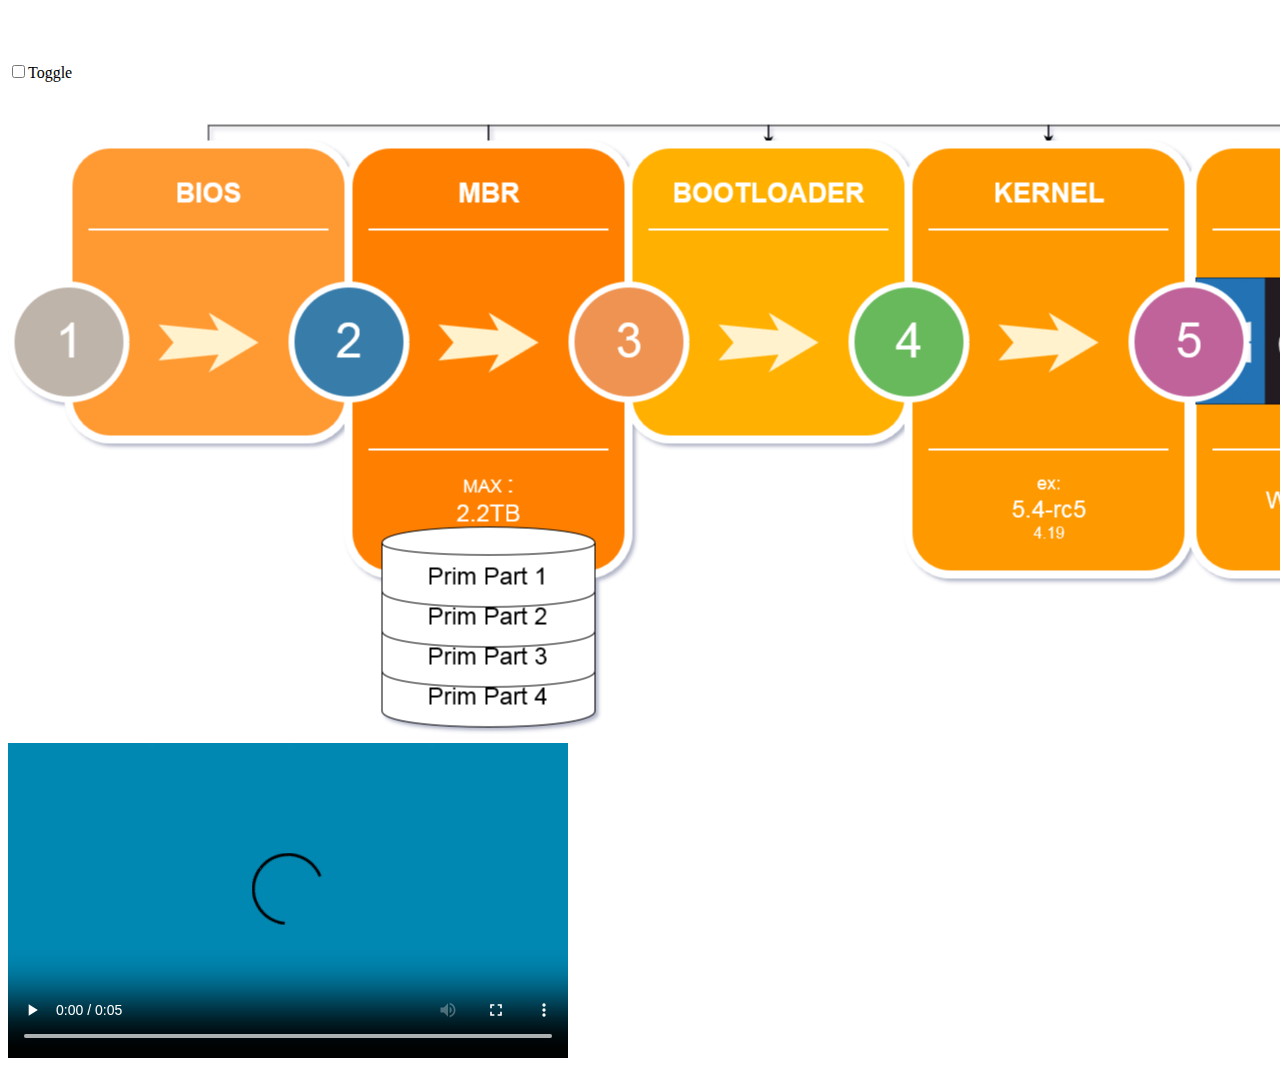
==== BIOS.html @ f0f6332f "Add files via upload" ====
<!DOCTYPE html>
<html "data-theme="dark">
<head>
   <meta http-equiv="content-type" content="text/html; charset=UTF-8">
   <title>BIOS</title>
   <meta name="keywords" content="BIOS,GPT,MBR,M CORP TN,tunisia,m-corp,akram,resaux,system,exploitation,3eme,info,informatique,formatage,UEFI,cartes,mentale,xmind,windows,linux,bac,2020,">
   <meta name="description" content="Project 2 of M-CORP TN By KiraiEEE.">
   <link rel="icon" type="image/png" sizes="32x32" href="ICON/favicon-32x32.png">
   <link rel="icon" type="image/png" sizes="96x96" href="ICON/favicon-96x96.png">
   <link rel="icon" type="image/png" sizes="16x16" href="ICON/favicon-16x16.png">
   <link rel="stylesheet" href="Files/bootstrap.min.css">
   <link rel="stylesheet" href="Files/main.css">
   <link rel="stylesheet" href="Files/dark.css">
</head>
<body class="dup-body">
   <div class="dup-body-wrap">
   <header class="default-header">
      <div class="header-wrap">
         <div class="header-top d-flex justify-content-between align-items-center">
            <div class="logo">
               <a href="index.html"><img height="50px" src="LOGO.png" alt=""></a>
            </div>
            <div class="toggle-container">
               <input type="checkbox" id="switch" name="theme" /><label for="switch">Toggle</label>
           </div>
         </div>
      </div>
   </header>
   <section class="generic-banner element-banner relative">
      <div class="container">
         <div class="row height align-items-center justify-content-center">
            <div class="col-lg-10">
               <div class="banner-content text-center">
                  <br><br>
                  <img src="BIOS.png" class="img-fluid" alt="Responsive image">
               </div>
            </div>
         </div>
      </div>
   </section>
   <section class="generic-banner element-banner relative">
      <div class="container">
         <div class="row height align-items-center justify-content-center">
            <div class="col-lg-10">
               <div class="banner-content text-center">
                  <div class="embed-responsive embed-responsive-16by9">
                     <video width="560" height="315" src="BIOS.mp4" preload="auto" autoplay loop controls></video>
                  </div>
               </div>
            </div>
         </div>
      </div>
   </section>
   <script src="Files/main.js"></script> 
</body>
</html>
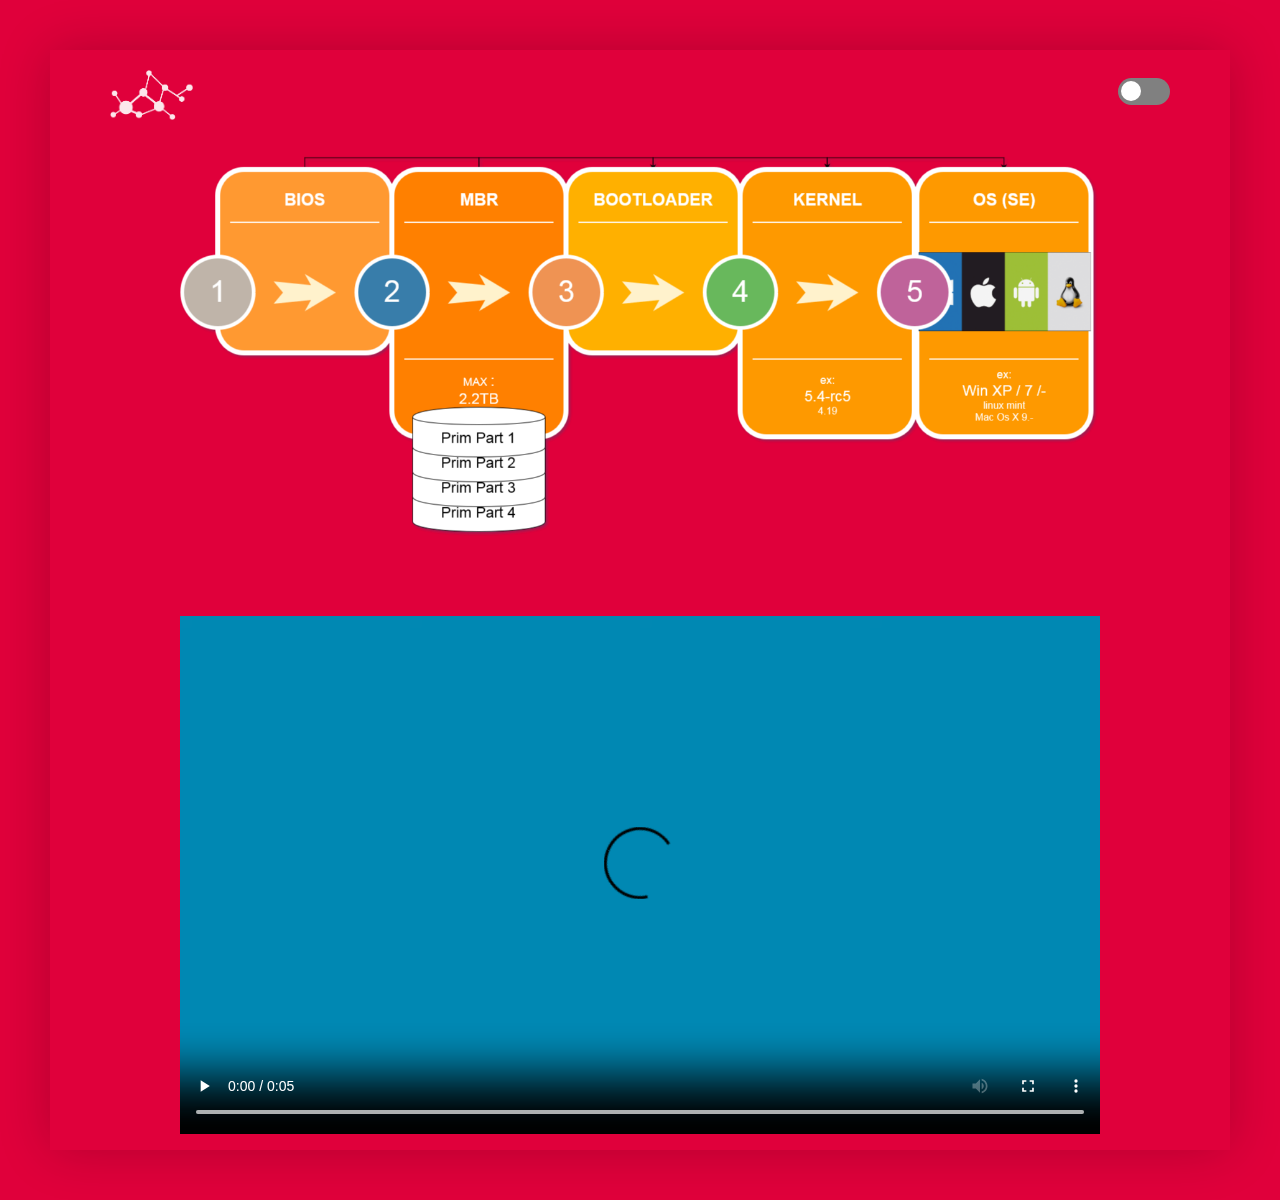
==== commit 99e37bd6: "Update BIOS.html" ====
--- a/BIOS.html
+++ b/BIOS.html
@@ -1,5 +1,5 @@
 <!DOCTYPE html>
-<html "data-theme="dark">
+<html>
 <head>
    <meta http-equiv="content-type" content="text/html; charset=UTF-8">
    <title>BIOS</title>
@@ -18,7 +18,7 @@
       <div class="header-wrap">
          <div class="header-top d-flex justify-content-between align-items-center">
             <div class="logo">
-               <a href="index.html"><img height="50px" src="LOGO.png" alt=""></a>
+               <a href="index.html"><img height="50px" src="IMG/LOGO.png" alt=""></a>
             </div>
             <div class="toggle-container">
                <input type="checkbox" id="switch" name="theme" /><label for="switch">Toggle</label>
@@ -32,7 +32,7 @@
             <div class="col-lg-10">
                <div class="banner-content text-center">
                   <br><br>
-                  <img src="BIOS.png" class="img-fluid" alt="Responsive image">
+                  <img src="IMG/BIOS.png" class="img-fluid" alt="Responsive image">
                </div>
             </div>
          </div>
@@ -44,7 +44,7 @@
             <div class="col-lg-10">
                <div class="banner-content text-center">
                   <div class="embed-responsive embed-responsive-16by9">
-                     <video width="560" height="315" src="BIOS.mp4" preload="auto" autoplay loop controls></video>
+                     <video width="560" height="315" src="VID/BIOS.mp4" preload="auto" autoplay loop controls></video>
                   </div>
                </div>
             </div>
@@ -53,4 +53,4 @@
    </section>
    <script src="Files/main.js"></script> 
 </body>
-</html>+</html>
--- a/Files/main.css
+++ b/Files/main.css
@@ -0,0 +1,2643 @@
+::-moz-selection {
+  background-color: #e0003b;
+  color: #fff;
+}
+
+.logo{
+  opacity: 0.9;
+  transition: transform .2s; 
+}
+
+.logo:hover{
+  opacity: 1;
+  transform: scale(1.1);
+}
+
+
+
+
+.btn{
+  transition: transform .3s; 
+  box-shadow:  0px 0px 1px 1px rgba(219, 165, 50, 0.322);
+  border-radius: 50px ;
+}
+
+.btn:hover{
+  transform: scale(1.1);
+  box-shadow:  0px 0px 1px 1px #DBA632;
+
+}
+
+.card1{
+  transition: transform .2s; /* lel uefi */
+}
+
+.card1:hover{
+  transform: scale(1.07);
+}
+
+.card2{
+  transition: transform .2s; /* lel biossssss */
+}
+
+.card2:hover{
+  transform: scale(1.07);
+}
+
+
+::selection {
+  background-color: #e0003b;
+  color: #fff;
+}
+
+::-webkit-input-placeholder {
+  /* WebKit, Blink, Edge */
+  color: #777777;
+  font-weight: 300;
+}
+
+:-moz-placeholder {
+  /* Mozilla Firefox 4 to 18 */
+  color: #777777;
+  opacity: 1;
+  font-weight: 300;
+}
+
+::-moz-placeholder {
+  /* Mozilla Firefox 19+ */
+  color: #777777;
+  opacity: 1;
+  font-weight: 300;
+}
+
+:-ms-input-placeholder {
+  /* Internet Explorer 10-11 */
+  color: #777777;
+  font-weight: 300;
+}
+
+::-ms-input-placeholder {
+  /* Microsoft Edge */
+  color: #777777;
+  font-weight: 300;
+}
+
+body {
+  color: #777777;
+  font-family: "Poppins", sans-serif;
+  font-size: 14px;
+  font-weight: 300;
+  line-height: 1.5em;
+  position: relative;
+}
+
+ol, ul {
+  margin: 0;
+  padding: 0;
+  list-style: none;
+}
+
+select {
+  display: block;
+}
+
+figure {
+  margin: 0;
+}
+
+a {
+  -webkit-transition: all 0.3s ease 0s;
+  -moz-transition: all 0.3s ease 0s;
+  -o-transition: all 0.3s ease 0s;
+  transition: all 0.3s ease 0s;
+}
+
+iframe {
+  border: 0;
+}
+
+a, a:focus, a:hover {
+  text-decoration: none;
+  outline: 0;
+  color: #777777;
+}
+
+.btn.active.focus,
+.btn.active:focus,
+.btn.focus,
+.btn.focus:active,
+.btn:active:focus,
+.btn:focus {
+  text-decoration: none;
+  outline: 0;
+}
+
+.card-panel {
+  margin: 0;
+  padding: 60px;
+}
+
+/**
+ *  Typography
+ *
+ **/
+.btn i, .btn-large i, .btn-floating i, .btn-large i, .btn-flat i {
+  font-size: 1em;
+  line-height: inherit;
+}
+
+.gray-bg {
+  background: #f9f9ff;
+}
+
+h1, h2, h3,
+h4, h5, h6 {
+  font-family: "Poppins", sans-serif;
+  color: #222222;
+  line-height: 1.5em;
+  margin-bottom: 0;
+  margin-top: 0;
+  font-weight: 500;
+}
+
+.h1, .h2, .h3,
+.h4, .h5, .h6 {
+  margin-bottom: 0;
+  margin-top: 0;
+  font-family: "Poppins", sans-serif;
+  font-weight: 600;
+  color: #222222;
+}
+
+h1, .h1 {
+  font-size: 36px;
+}
+
+h2, .h2 {
+  font-size: 30px;
+}
+
+h3, .h3 {
+  font-size: 24px;
+}
+
+h4, .h4 {
+  font-size: 18px;
+}
+
+h5, .h5 {
+  font-size: 16px;
+}
+
+h6, .h6 {
+  font-size: 14px;
+  color: #222222;
+}
+
+td, th {
+  border-radius: 0px;
+}
+
+/**
+ * For modern browsers
+ * 1. The space content is one way to avoid an Opera bug when the
+ *    contenteditable attribute is included anywhere else in the document.
+ *    Otherwise it causes space to appear at the top and bottom of elements
+ *    that are clearfixed.
+ * 2. The use of `table` rather than `block` is only necessary if using
+ *    `:before` to contain the top-margins of child elements.
+ */
+.clear::before, .clear::after {
+  content: " ";
+  display: table;
+}
+
+.clear::after {
+  clear: both;
+}
+
+.fz-11 {
+  font-size: 11px;
+}
+
+.fz-12 {
+  font-size: 12px;
+}
+
+.fz-13 {
+  font-size: 13px;
+}
+
+.fz-14 {
+  font-size: 14px;
+}
+
+.fz-15 {
+  font-size: 15px;
+}
+
+.fz-16 {
+  font-size: 16px;
+}
+
+.fz-18 {
+  font-size: 18px;
+}
+
+.fz-30 {
+  font-size: 30px;
+}
+
+.fz-48 {
+  font-size: 48px !important;
+}
+
+.fw100 {
+  font-weight: 100;
+}
+
+.fw300 {
+  font-weight: 300;
+}
+
+.fw400 {
+  font-weight: 400 !important;
+}
+
+.fw500 {
+  font-weight: 500;
+}
+
+.f700 {
+  font-weight: 700;
+}
+
+.fsi {
+  font-style: italic;
+}
+
+.mt-10 {
+  margin-top: 10px;
+}
+
+.mt-15 {
+  margin-top: 15px;
+}
+
+.mt-20 {
+  margin-top: 20px;
+}
+
+.mt-25 {
+  margin-top: 25px;
+}
+
+.mt-30 {
+  margin-top: 30px;
+}
+
+.mt-35 {
+  margin-top: 35px;
+}
+
+.mt-40 {
+  margin-top: 40px;
+}
+
+.mt-50 {
+  margin-top: 50px;
+}
+
+.mt-60 {
+  margin-top: 60px;
+}
+
+.mt-70 {
+  margin-top: 70px;
+}
+
+.mt-80 {
+  margin-top: 80px;
+}
+
+.mt-100 {
+  margin-top: 100px;
+}
+
+.mt-120 {
+  margin-top: 120px;
+}
+
+.mt-150 {
+  margin-top: 150px;
+}
+
+.ml-0 {
+  margin-left: 0 !important;
+}
+
+.ml-5 {
+  margin-left: 5px !important;
+}
+
+.ml-10 {
+  margin-left: 10px;
+}
+
+.ml-15 {
+  margin-left: 15px;
+}
+
+.ml-20 {
+  margin-left: 20px;
+}
+
+.ml-30 {
+  margin-left: 30px;
+}
+
+.ml-50 {
+  margin-left: 50px;
+}
+
+.mr-0 {
+  margin-right: 0 !important;
+}
+
+.mr-5 {
+  margin-right: 5px !important;
+}
+
+.mr-15 {
+  margin-right: 15px;
+}
+
+.mr-10 {
+  margin-right: 10px;
+}
+
+.mr-20 {
+  margin-right: 20px;
+}
+
+.mr-30 {
+  margin-right: 30px;
+}
+
+.mr-50 {
+  margin-right: 50px;
+}
+
+.mb-0 {
+  margin-bottom: 0px;
+}
+
+.mb-0-i {
+  margin-bottom: 0px !important;
+}
+
+.mb-5 {
+  margin-bottom: 5px;
+}
+
+.mb-10 {
+  margin-bottom: 10px;
+}
+
+.mb-15 {
+  margin-bottom: 15px;
+}
+
+.mb-20 {
+  margin-bottom: 20px;
+}
+
+.mb-25 {
+  margin-bottom: 25px;
+}
+
+.mb-30 {
+  margin-bottom: 30px;
+}
+
+.mb-40 {
+  margin-bottom: 40px;
+}
+
+.mb-50 {
+  margin-bottom: 50px;
+}
+
+.mb-60 {
+  margin-bottom: 60px;
+}
+
+.mb-70 {
+  margin-bottom: 70px;
+}
+
+.mb-80 {
+  margin-bottom: 80px;
+}
+
+.mb-90 {
+  margin-bottom: 90px;
+}
+
+.mb-100 {
+  margin-bottom: 100px;
+}
+
+.pt-0 {
+  padding-top: 0px;
+}
+
+.pt-10 {
+  padding-top: 10px;
+}
+
+.pt-15 {
+  padding-top: 15px;
+}
+
+.pt-20 {
+  padding-top: 20px;
+}
+
+.pt-25 {
+  padding-top: 25px;
+}
+
+.pt-30 {
+  padding-top: 30px;
+}
+
+.pt-40 {
+  padding-top: 40px;
+}
+
+.pt-50 {
+  padding-top: 50px;
+}
+
+.pt-60 {
+  padding-top: 60px;
+}
+
+.pt-70 {
+  padding-top: 70px;
+}
+
+.pt-80 {
+  padding-top: 80px;
+}
+
+.pt-90 {
+  padding-top: 90px;
+}
+
+.pt-100 {
+  padding-top: 100px;
+}
+
+.pt-150 {
+  padding-top: 150px;
+}
+
+.pb-0 {
+  padding-bottom: 0px;
+}
+
+.pb-10 {
+  padding-bottom: 10px;
+}
+
+.pb-15 {
+  padding-bottom: 15px;
+}
+
+.pb-20 {
+  padding-bottom: 20px;
+}
+
+.pb-25 {
+  padding-bottom: 25px;
+}
+
+.pb-30 {
+  padding-bottom: 30px;
+}
+
+.pb-40 {
+  padding-bottom: 40px;
+}
+
+.pb-50 {
+  padding-bottom: 50px;
+}
+
+.pb-60 {
+  padding-bottom: 60px;
+}
+
+.pb-70 {
+  padding-bottom: 70px;
+}
+
+.pb-80 {
+  padding-bottom: 80px;
+}
+
+.pb-90 {
+  padding-bottom: 90px;
+}
+
+.pb-100 {
+  padding-bottom: 100px;
+}
+
+.pb-150 {
+  padding-bottom: 150px;
+}
+
+.pr-30 {
+  padding-right: 30px;
+}
+
+.pl-30 {
+  padding-left: 30px;
+}
+
+.p-40 {
+  padding: 40px;
+}
+
+.float-left {
+  float: left;
+}
+
+.float-right {
+  float: right;
+}
+
+.text-italic {
+  font-style: italic;
+}
+
+.text-white {
+  color: #fff;
+}
+
+.transition {
+  -webkit-transition: all 0.3s ease 0s;
+  -moz-transition: all 0.3s ease 0s;
+  -o-transition: all 0.3s ease 0s;
+  transition: all 0.3s ease 0s;
+}
+
+.section-full {
+  padding: 100px 0;
+}
+
+.section-half {
+  padding: 75px 0;
+}
+
+.flex {
+  display: -webkit-box;
+  display: -webkit-flex;
+  display: -moz-flex;
+  display: -ms-flexbox;
+  display: flex;
+}
+
+.inline-flex {
+  display: -webkit-inline-box;
+  display: -webkit-inline-flex;
+  display: -moz-inline-flex;
+  display: -ms-inline-flexbox;
+  display: inline-flex;
+}
+
+.flex-grow {
+  -webkit-box-flex: 1;
+  -webkit-flex-grow: 1;
+  -moz-flex-grow: 1;
+  -ms-flex-positive: 1;
+  flex-grow: 1;
+}
+
+.flex-wrap {
+  -webkit-flex-wrap: wrap;
+  -moz-flex-wrap: wrap;
+  -ms-flex-wrap: wrap;
+  flex-wrap: wrap;
+}
+
+.flex-left {
+  -webkit-box-pack: start;
+  -ms-flex-pack: start;
+  -webkit-justify-content: flex-start;
+  -moz-justify-content: flex-start;
+  justify-content: flex-start;
+}
+
+.flex-middle {
+  -webkit-box-align: center;
+  -ms-flex-align: center;
+  -webkit-align-items: center;
+  -moz-align-items: center;
+  align-items: center;
+}
+
+.flex-right {
+  -webkit-box-pack: end;
+  -ms-flex-pack: end;
+  -webkit-justify-content: flex-end;
+  -moz-justify-content: flex-end;
+  justify-content: flex-end;
+}
+
+.flex-top {
+  -webkit-align-self: flex-start;
+  -moz-align-self: flex-start;
+  -ms-flex-item-align: start;
+  align-self: flex-start;
+}
+
+.flex-center {
+  -webkit-box-pack: center;
+  -ms-flex-pack: center;
+  -webkit-justify-content: center;
+  -moz-justify-content: center;
+  justify-content: center;
+}
+
+.flex-bottom {
+  -webkit-align-self: flex-end;
+  -moz-align-self: flex-end;
+  -ms-flex-item-align: end;
+  align-self: flex-end;
+}
+
+.space-between {
+  -webkit-box-pack: justify;
+  -ms-flex-pack: justify;
+  -webkit-justify-content: space-between;
+  -moz-justify-content: space-between;
+  justify-content: space-between;
+}
+
+.space-around {
+  -ms-flex-pack: distribute;
+  -webkit-justify-content: space-around;
+  -moz-justify-content: space-around;
+  justify-content: space-around;
+}
+
+.flex-column {
+  -webkit-box-direction: normal;
+  -webkit-box-orient: vertical;
+  -webkit-flex-direction: column;
+  -moz-flex-direction: column;
+  -ms-flex-direction: column;
+  flex-direction: column;
+}
+
+.flex-cell {
+  display: -webkit-box;
+  display: -webkit-flex;
+  display: -moz-flex;
+  display: -ms-flexbox;
+  display: flex;
+  -webkit-box-flex: 1;
+  -webkit-flex-grow: 1;
+  -moz-flex-grow: 1;
+  -ms-flex-positive: 1;
+  flex-grow: 1;
+}
+
+.display-table {
+  display: table;
+}
+
+.light {
+  color: #fff;
+}
+
+.dark {
+  color: #000;
+}
+
+.relative {
+  position: relative;
+}
+
+.overflow-hidden {
+  overflow: hidden;
+}
+
+.overlay {
+  position: absolute;
+  left: 0;
+  right: 0;
+  top: 0;
+  bottom: 0;
+}
+
+.container.fullwidth {
+  width: 100%;
+}
+
+.container.no-padding {
+  padding-left: 0;
+  padding-right: 0;
+}
+
+.no-padding {
+  padding: 0;
+}
+
+.section-bg {
+  background: #f9fafc;
+}
+
+@media (max-width: 767px) {
+  .no-flex-xs {
+    display: block !important;
+  }
+}
+
+.row.no-margin {
+  margin-left: 0;
+  margin-right: 0;
+}
+
+.sample-text-area {
+  background: #fff;
+  padding: 100px 0 70px 0;
+}
+
+.text-heading {
+  margin-bottom: 30px;
+  font-size: 24px;
+}
+
+b, i, sup, sub, u, del {
+  color: #df003a;
+}
+
+h1 {
+  font-size: 36px;
+}
+
+h2 {
+  font-size: 30px;
+}
+
+h3 {
+  font-size: 24px;
+}
+
+h4 {
+  font-size: 18px;
+}
+
+h5 {
+  font-size: 16px;
+}
+
+h6 {
+  font-size: 14px;
+}
+
+h1, h2, h3, h4, h5, h6 {
+  line-height: 1.5em;
+}
+
+.typography h1, .typography h2, .typography h3, .typography h4, .typography h5, .typography h6 {
+  color: #777777;
+}
+
+.button-area {
+  background: #fff;
+}
+
+.button-area .border-top-generic {
+  padding: 70px 15px;
+  border-top: 1px dotted #eee;
+}
+
+.button-group-area .genric-btn {
+  margin-right: 10px;
+  margin-top: 10px;
+}
+
+.button-group-area .genric-btn:last-child {
+  margin-right: 0;
+}
+
+.genric-btn {
+  display: inline-block;
+  outline: none;
+  line-height: 40px;
+  padding: 0 30px;
+  font-size: 1em;
+  text-align: center;
+  text-decoration: none;
+  font-weight: 500;
+  cursor: pointer;
+  -webkit-transition: all 0.3s ease 0s;
+  -moz-transition: all 0.3s ease 0s;
+  -o-transition: all 0.3s ease 0s;
+  transition: all 0.3s ease 0s;
+}
+
+.genric-btn:focus {
+  outline: none;
+}
+
+.genric-btn.e-large {
+  padding: 0 40px;
+  line-height: 50px;
+}
+
+.genric-btn.large {
+  line-height: 45px;
+}
+
+.genric-btn.medium {
+  line-height: 30px;
+}
+
+.genric-btn.small {
+  line-height: 25px;
+}
+
+.genric-btn.radius {
+  border-radius: 3px;
+}
+
+.genric-btn.circle {
+  border-radius: 20px;
+}
+
+.genric-btn.arrow {
+  display: -webkit-inline-box;
+  display: -ms-inline-flexbox;
+  display: inline-flex;
+  -webkit-box-align: center;
+  -ms-flex-align: center;
+  align-items: center;
+}
+
+.genric-btn.arrow span {
+  margin-left: 10px;
+}
+
+.genric-btn.default {
+  color: #222222;
+  background: #f9f9ff;
+  border: 1px solid transparent;
+}
+
+.genric-btn.default:hover {
+  border: 1px solid #f9f9ff;
+  background: #fff;
+}
+
+.genric-btn.default-border {
+  border: 1px solid #f9f9ff;
+  background: #fff;
+}
+
+.genric-btn.default-border:hover {
+  color: #222222;
+  background: #f9f9ff;
+  border: 1px solid transparent;
+}
+
+.genric-btn.primary {
+  color: #fff;
+  background: #df003a;
+  border: 1px solid transparent;
+}
+
+.genric-btn.primary:hover {
+  color: #df003a;
+  border: 1px solid #df003a;
+  background: #fff;
+}
+
+.genric-btn.primary-border {
+  color: #df003a;
+  border: 1px solid #df003a;
+  background: #fff;
+}
+
+.genric-btn.primary-border:hover {
+  color: #fff;
+  background: #df003a;
+  border: 1px solid transparent;
+}
+
+.genric-btn.success {
+  color: #fff;
+  background: #73d61c;
+  border: 1px solid transparent;
+}
+
+.genric-btn.success:hover {
+  color: #73d61c;
+  border: 1px solid #73d61c;
+  background: #fff;
+}
+
+.genric-btn.success-border {
+  color: #73d61c;
+  border: 1px solid #73d61c;
+  background: #fff;
+}
+
+.genric-btn.success-border:hover {
+  color: #fff;
+  background: #73d61c;
+  border: 1px solid transparent;
+}
+
+.genric-btn.info {
+  color: #fff;
+  background: #38a4ff;
+  border: 1px solid transparent;
+}
+
+.genric-btn.info:hover {
+  color: #38a4ff;
+  border: 1px solid #38a4ff;
+  background: #fff;
+}
+
+.genric-btn.info-border {
+  color: #38a4ff;
+  border: 1px solid #38a4ff;
+  background: #fff;
+}
+
+.genric-btn.info-border:hover {
+  color: #fff;
+  background: #38a4ff;
+  border: 1px solid transparent;
+}
+
+.genric-btn.warning {
+  color: #fff;
+  background: #f4e700;
+  border: 1px solid transparent;
+}
+
+.genric-btn.warning:hover {
+  color: #f4e700;
+  border: 1px solid #f4e700;
+  background: #fff;
+}
+
+.genric-btn.warning-border {
+  color: #f4e700;
+  border: 1px solid #f4e700;
+  background: #fff;
+}
+
+.genric-btn.warning-border:hover {
+  color: #fff;
+  background: #f4e700;
+  border: 1px solid transparent;
+}
+
+.genric-btn.danger {
+  color: #fff;
+  background: #f44a40;
+  border: 1px solid transparent;
+}
+
+.genric-btn.danger:hover {
+  color: #f44a40;
+  border: 1px solid #f44a40;
+  background: #fff;
+}
+
+.genric-btn.danger-border {
+  color: #f44a40;
+  border: 1px solid #f44a40;
+  background: #fff;
+}
+
+.genric-btn.danger-border:hover {
+  color: #fff;
+  background: #f44a40;
+  border: 1px solid transparent;
+}
+
+.genric-btn.link {
+  color: #222222;
+  background: #f9f9ff;
+  text-decoration: underline;
+  border: 1px solid transparent;
+}
+
+.genric-btn.link:hover {
+  color: #222222;
+  border: 1px solid #f9f9ff;
+  background: #fff;
+}
+
+.genric-btn.link-border {
+  color: #222222;
+  border: 1px solid #f9f9ff;
+  background: #fff;
+  text-decoration: underline;
+}
+
+.genric-btn.link-border:hover {
+  color: #222222;
+  background: #f9f9ff;
+  border: 1px solid transparent;
+}
+
+.genric-btn.disable {
+  color: #222222, 0.3;
+  background: #f9f9ff;
+  border: 1px solid transparent;
+  cursor: not-allowed;
+}
+
+.generic-blockquote {
+  padding: 30px 50px 30px 30px;
+  background: #f9f9ff;
+  border-left: 2px solid #df003a;
+}
+
+@media (max-width: 767px) {
+  .progress-table-wrap {
+    overflow-x: scroll;
+  }
+}
+
+.progress-table {
+  background: #f9f9ff;
+  padding: 15px 0px 30px 0px;
+  min-width: 800px;
+}
+
+.progress-table .serial {
+  width: 11.83%;
+  padding-left: 30px;
+}
+
+.progress-table .country {
+  width: 28.07%;
+}
+
+.progress-table .visit {
+  width: 19.74%;
+}
+
+.progress-table .percentage {
+  width: 40.36%;
+  padding-right: 50px;
+}
+
+.progress-table .table-head {
+  display: flex;
+}
+
+.progress-table .table-head .serial, .progress-table .table-head .country, .progress-table .table-head .visit, .progress-table .table-head .percentage {
+  color: #222222;
+  line-height: 40px;
+  text-transform: uppercase;
+  font-weight: 500;
+}
+
+.progress-table .table-row {
+  padding: 15px 0;
+  border-top: 1px solid #edf3fd;
+  display: flex;
+}
+
+.progress-table .table-row .serial, .progress-table .table-row .country, .progress-table .table-row .visit, .progress-table .table-row .percentage {
+  display: flex;
+  align-items: center;
+}
+
+.progress-table .table-row .country img {
+  margin-right: 15px;
+}
+
+.progress-table .table-row .percentage .progress {
+  width: 80%;
+  border-radius: 0px;
+  background: transparent;
+}
+
+.progress-table .table-row .percentage .progress .progress-bar {
+  height: 5px;
+  line-height: 5px;
+}
+
+.progress-table .table-row .percentage .progress .progress-bar.color-1 {
+  background-color: #6382e6;
+}
+
+.progress-table .table-row .percentage .progress .progress-bar.color-2 {
+  background-color: #e66686;
+}
+
+.progress-table .table-row .percentage .progress .progress-bar.color-3 {
+  background-color: #f09359;
+}
+
+.progress-table .table-row .percentage .progress .progress-bar.color-4 {
+  background-color: #73fbaf;
+}
+
+.progress-table .table-row .percentage .progress .progress-bar.color-5 {
+  background-color: #73fbaf;
+}
+
+.progress-table .table-row .percentage .progress .progress-bar.color-6 {
+  background-color: #6382e6;
+}
+
+.progress-table .table-row .percentage .progress .progress-bar.color-7 {
+  background-color: #a367e7;
+}
+
+.progress-table .table-row .percentage .progress .progress-bar.color-8 {
+  background-color: #e66686;
+}
+
+.single-gallery-image {
+  margin-top: 30px;
+  background-repeat: no-repeat !important;
+  background-position: center center !important;
+  background-size: cover !important;
+  height: 200px;
+}
+
+.list-style {
+  width: 14px;
+  height: 14px;
+}
+
+.unordered-list li {
+  position: relative;
+  padding-left: 30px;
+  line-height: 1.82em !important;
+}
+
+.unordered-list li:before {
+  content: "";
+  position: absolute;
+  width: 14px;
+  height: 14px;
+  border: 3px solid #df003a;
+  background: #fff;
+  top: 4px;
+  left: 0;
+  border-radius: 50%;
+}
+
+.ordered-list {
+  margin-left: 30px;
+}
+
+.ordered-list li {
+  list-style-type: decimal-leading-zero;
+  color: #df003a;
+  font-weight: 500;
+  line-height: 1.82em !important;
+}
+
+.ordered-list li span {
+  font-weight: 300;
+  color: #777777;
+}
+
+.ordered-list-alpha li {
+  margin-left: 30px;
+  list-style-type: lower-alpha;
+  color: #df003a;
+  font-weight: 500;
+  line-height: 1.82em !important;
+}
+
+.ordered-list-alpha li span {
+  font-weight: 300;
+  color: #777777;
+}
+
+.ordered-list-roman li {
+  margin-left: 30px;
+  list-style-type: lower-roman;
+  color: #df003a;
+  font-weight: 500;
+  line-height: 1.82em !important;
+}
+
+.ordered-list-roman li span {
+  font-weight: 300;
+  color: #777777;
+}
+
+.single-input {
+  display: block;
+  width: 100%;
+  line-height: 40px;
+  border: none;
+  outline: none;
+  background: #f9f9ff;
+  padding: 0 20px;
+}
+
+.single-input:focus {
+  outline: none;
+}
+
+.input-group-icon {
+  position: relative;
+}
+
+.input-group-icon .icon {
+  position: absolute;
+  left: 20px;
+  top: 0;
+  line-height: 40px;
+  z-index: 3;
+}
+
+.input-group-icon .icon i {
+  color: #797979;
+}
+
+.input-group-icon .single-input {
+  padding-left: 45px;
+}
+
+.single-textarea {
+  display: block;
+  width: 100%;
+  line-height: 40px;
+  border: none;
+  outline: none;
+  background: #f9f9ff;
+  padding: 0 20px;
+  height: 100px;
+  resize: none;
+}
+
+.single-textarea:focus {
+  outline: none;
+}
+
+.single-input-primary {
+  display: block;
+  width: 100%;
+  line-height: 40px;
+  border: 1px solid transparent;
+  outline: none;
+  background: #f9f9ff;
+  padding: 0 20px;
+}
+
+.single-input-primary:focus {
+  outline: none;
+  border: 1px solid #df003a;
+}
+
+.single-input-accent {
+  display: block;
+  width: 100%;
+  line-height: 40px;
+  border: 1px solid transparent;
+  outline: none;
+  background: #f9f9ff;
+  padding: 0 20px;
+}
+
+.single-input-accent:focus {
+  outline: none;
+  border: 1px solid #eb6b55;
+}
+
+.single-input-secondary {
+  display: block;
+  width: 100%;
+  line-height: 40px;
+  border: 1px solid transparent;
+  outline: none;
+  background: #f9f9ff;
+  padding: 0 20px;
+}
+
+.single-input-secondary:focus {
+  outline: none;
+  border: 1px solid #f09359;
+}
+
+.default-switch {
+  width: 35px;
+  height: 17px;
+  border-radius: 8.5px;
+  background: #f9f9ff;
+  position: relative;
+  cursor: pointer;
+}
+
+.default-switch input {
+  position: absolute;
+  left: 0;
+  top: 0;
+  right: 0;
+  bottom: 0;
+  width: 100%;
+  height: 100%;
+  opacity: 0;
+  cursor: pointer;
+}
+
+.default-switch input + label {
+  position: absolute;
+  top: 1px;
+  left: 1px;
+  width: 15px;
+  height: 15px;
+  border-radius: 50%;
+  background: #df003a;
+  -webkit-transition: all 0.2s;
+  -moz-transition: all 0.2s;
+  -o-transition: all 0.2s;
+  transition: all 0.2s;
+  box-shadow: 0px 4px 5px 0px rgba(0, 0, 0, 0.2);
+  cursor: pointer;
+}
+
+.default-switch input:checked + label {
+  left: 19px;
+}
+
+.primary-switch {
+  width: 35px;
+  height: 17px;
+  border-radius: 8.5px;
+  background: #f9f9ff;
+  position: relative;
+  cursor: pointer;
+}
+
+.primary-switch input {
+  position: absolute;
+  left: 0;
+  top: 0;
+  right: 0;
+  bottom: 0;
+  width: 100%;
+  height: 100%;
+  opacity: 0;
+}
+
+.primary-switch input + label {
+  position: absolute;
+  left: 0;
+  top: 0;
+  right: 0;
+  bottom: 0;
+  width: 100%;
+  height: 100%;
+}
+
+.primary-switch input + label:before {
+  content: "";
+  position: absolute;
+  left: 0;
+  top: 0;
+  right: 0;
+  bottom: 0;
+  width: 100%;
+  height: 100%;
+  background: transparent;
+  border-radius: 8.5px;
+  cursor: pointer;
+  -webkit-transition: all 0.2s;
+  -moz-transition: all 0.2s;
+  -o-transition: all 0.2s;
+  transition: all 0.2s;
+}
+
+.primary-switch input + label:after {
+  content: "";
+  position: absolute;
+  top: 1px;
+  left: 1px;
+  width: 15px;
+  height: 15px;
+  border-radius: 50%;
+  background: #fff;
+  -webkit-transition: all 0.2s;
+  -moz-transition: all 0.2s;
+  -o-transition: all 0.2s;
+  transition: all 0.2s;
+  box-shadow: 0px 4px 5px 0px rgba(0, 0, 0, 0.2);
+  cursor: pointer;
+}
+
+.primary-switch input:checked + label:after {
+  left: 19px;
+}
+
+.primary-switch input:checked + label:before {
+  background: #df003a;
+}
+
+.confirm-switch {
+  width: 35px;
+  height: 17px;
+  border-radius: 8.5px;
+  background: #f9f9ff;
+  position: relative;
+  cursor: pointer;
+}
+
+.confirm-switch input {
+  position: absolute;
+  left: 0;
+  top: 0;
+  right: 0;
+  bottom: 0;
+  width: 100%;
+  height: 100%;
+  opacity: 0;
+}
+
+.confirm-switch input + label {
+  position: absolute;
+  left: 0;
+  top: 0;
+  right: 0;
+  bottom: 0;
+  width: 100%;
+  height: 100%;
+}
+
+.confirm-switch input + label:before {
+  content: "";
+  position: absolute;
+  left: 0;
+  top: 0;
+  right: 0;
+  bottom: 0;
+  width: 100%;
+  height: 100%;
+  background: transparent;
+  border-radius: 8.5px;
+  -webkit-transition: all 0.2s;
+  -moz-transition: all 0.2s;
+  -o-transition: all 0.2s;
+  transition: all 0.2s;
+  cursor: pointer;
+}
+
+.confirm-switch input + label:after {
+  content: "";
+  position: absolute;
+  top: 1px;
+  left: 1px;
+  width: 15px;
+  height: 15px;
+  border-radius: 50%;
+  background: #fff;
+  -webkit-transition: all 0.2s;
+  -moz-transition: all 0.2s;
+  -o-transition: all 0.2s;
+  transition: all 0.2s;
+  box-shadow: 0px 4px 5px 0px rgba(0, 0, 0, 0.2);
+  cursor: pointer;
+}
+
+.confirm-switch input:checked + label:after {
+  left: 19px;
+}
+
+.confirm-switch input:checked + label:before {
+  background: #73d61c;
+}
+
+.primary-checkbox {
+  width: 16px;
+  height: 16px;
+  border-radius: 3px;
+  background: #f9f9ff;
+  position: relative;
+  cursor: pointer;
+}
+
+.primary-checkbox input {
+  position: absolute;
+  left: 0;
+  top: 0;
+  right: 0;
+  bottom: 0;
+  width: 100%;
+  height: 100%;
+  opacity: 0;
+}
+
+.primary-checkbox input + label {
+  position: absolute;
+  left: 0;
+  top: 0;
+  right: 0;
+  bottom: 0;
+  width: 100%;
+  height: 100%;
+  border-radius: 3px;
+  cursor: pointer;
+  border: 1px solid #f1f1f1;
+}
+
+.primary-checkbox input:checked + label {
+  background: url(../img/elements/primary-check.png) no-repeat center center/cover;
+  border: none;
+}
+
+.confirm-checkbox {
+  width: 16px;
+  height: 16px;
+  border-radius: 3px;
+  background: #f9f9ff;
+  position: relative;
+  cursor: pointer;
+}
+
+.confirm-checkbox input {
+  position: absolute;
+  left: 0;
+  top: 0;
+  right: 0;
+  bottom: 0;
+  width: 100%;
+  height: 100%;
+  opacity: 0;
+}
+
+.confirm-checkbox input + label {
+  position: absolute;
+  left: 0;
+  top: 0;
+  right: 0;
+  bottom: 0;
+  width: 100%;
+  height: 100%;
+  border-radius: 3px;
+  cursor: pointer;
+  border: 1px solid #f1f1f1;
+}
+
+.confirm-checkbox input:checked + label {
+  background: url(../img/elements/success-check.png) no-repeat center center/cover;
+  border: none;
+}
+
+.disabled-checkbox {
+  width: 16px;
+  height: 16px;
+  border-radius: 3px;
+  background: #f9f9ff;
+  position: relative;
+  cursor: pointer;
+}
+
+.disabled-checkbox input {
+  position: absolute;
+  left: 0;
+  top: 0;
+  right: 0;
+  bottom: 0;
+  width: 100%;
+  height: 100%;
+  opacity: 0;
+}
+
+.disabled-checkbox input + label {
+  position: absolute;
+  left: 0;
+  top: 0;
+  right: 0;
+  bottom: 0;
+  width: 100%;
+  height: 100%;
+  border-radius: 3px;
+  cursor: pointer;
+  border: 1px solid #f1f1f1;
+}
+
+.disabled-checkbox input:disabled {
+  cursor: not-allowed;
+  z-index: 3;
+}
+
+.disabled-checkbox input:checked + label {
+  background: url(../img/elements/disabled-check.png) no-repeat center center/cover;
+  border: none;
+}
+
+.primary-radio {
+  width: 16px;
+  height: 16px;
+  border-radius: 8px;
+  background: #f9f9ff;
+  position: relative;
+  cursor: pointer;
+}
+
+.primary-radio input {
+  position: absolute;
+  left: 0;
+  top: 0;
+  right: 0;
+  bottom: 0;
+  width: 100%;
+  height: 100%;
+  opacity: 0;
+}
+
+.primary-radio input + label {
+  position: absolute;
+  left: 0;
+  top: 0;
+  right: 0;
+  bottom: 0;
+  width: 100%;
+  height: 100%;
+  border-radius: 8px;
+  cursor: pointer;
+  border: 1px solid #f1f1f1;
+}
+
+.primary-radio input:checked + label {
+  background: url(../img/elements/primary-radio.png) no-repeat center center/cover;
+  border: none;
+}
+
+.confirm-radio {
+  width: 16px;
+  height: 16px;
+  border-radius: 8px;
+  background: #f9f9ff;
+  position: relative;
+  cursor: pointer;
+}
+
+.confirm-radio input {
+  position: absolute;
+  left: 0;
+  top: 0;
+  right: 0;
+  bottom: 0;
+  width: 100%;
+  height: 100%;
+  opacity: 0;
+}
+
+.confirm-radio input + label {
+  position: absolute;
+  left: 0;
+  top: 0;
+  right: 0;
+  bottom: 0;
+  width: 100%;
+  height: 100%;
+  border-radius: 8px;
+  cursor: pointer;
+  border: 1px solid #f1f1f1;
+}
+
+.confirm-radio input:checked + label {
+  background: url(../img/elements/success-radio.png) no-repeat center center/cover;
+  border: none;
+}
+
+.disabled-radio {
+  width: 16px;
+  height: 16px;
+  border-radius: 8px;
+  background: #f9f9ff;
+  position: relative;
+  cursor: pointer;
+}
+
+.disabled-radio input {
+  position: absolute;
+  left: 0;
+  top: 0;
+  right: 0;
+  bottom: 0;
+  width: 100%;
+  height: 100%;
+  opacity: 0;
+}
+
+.disabled-radio input + label {
+  position: absolute;
+  left: 0;
+  top: 0;
+  right: 0;
+  bottom: 0;
+  width: 100%;
+  height: 100%;
+  border-radius: 8px;
+  cursor: pointer;
+  border: 1px solid #f1f1f1;
+}
+
+.disabled-radio input:disabled {
+  cursor: not-allowed;
+  z-index: 3;
+}
+
+.disabled-radio input:checked + label {
+  background: url(../img/elements/disabled-radio.png) no-repeat center center/cover;
+  border: none;
+}
+
+.default-select {
+  height: 40px;
+}
+
+.default-select .nice-select {
+  border: none;
+  border-radius: 0px;
+  height: 40px;
+  background: #f9f9ff;
+  padding-left: 20px;
+  padding-right: 40px;
+}
+
+.default-select .nice-select .list {
+  margin-top: 0;
+  border: none;
+  border-radius: 0px;
+  box-shadow: none;
+  width: 100%;
+  padding: 10px 0 10px 0px;
+}
+
+.default-select .nice-select .list .option {
+  font-weight: 300;
+  -webkit-transition: all 0.3s ease 0s;
+  -moz-transition: all 0.3s ease 0s;
+  -o-transition: all 0.3s ease 0s;
+  transition: all 0.3s ease 0s;
+  line-height: 28px;
+  min-height: 28px;
+  font-size: 12px;
+  padding-left: 20px;
+}
+
+.default-select .nice-select .list .option.selected {
+  color: #df003a;
+  background: transparent;
+}
+
+.default-select .nice-select .list .option:hover {
+  color: #df003a;
+  background: transparent;
+}
+
+.default-select .current {
+  margin-right: 50px;
+  font-weight: 300;
+}
+
+.default-select .nice-select::after {
+  right: 20px;
+}
+
+.form-select {
+  height: 40px;
+  width: 100%;
+}
+
+.form-select .nice-select {
+  border: none;
+  border-radius: 0px;
+  height: 40px;
+  background: #f9f9ff;
+  padding-left: 45px;
+  padding-right: 40px;
+  width: 100%;
+}
+
+.form-select .nice-select .list {
+  margin-top: 0;
+  border: none;
+  border-radius: 0px;
+  box-shadow: none;
+  width: 100%;
+  padding: 10px 0 10px 0px;
+}
+
+.form-select .nice-select .list .option {
+  font-weight: 300;
+  -webkit-transition: all 0.3s ease 0s;
+  -moz-transition: all 0.3s ease 0s;
+  -o-transition: all 0.3s ease 0s;
+  transition: all 0.3s ease 0s;
+  line-height: 28px;
+  min-height: 28px;
+  font-size: 12px;
+  padding-left: 45px;
+}
+
+.form-select .nice-select .list .option.selected {
+  color: #df003a;
+  background: transparent;
+}
+
+.form-select .nice-select .list .option:hover {
+  color: #df003a;
+  background: transparent;
+}
+
+.form-select .current {
+  margin-right: 50px;
+  font-weight: 300;
+}
+
+.form-select .nice-select::after {
+  right: 20px;
+}
+
+.default-header {
+  padding: 20px 60px;
+  position: absolute;
+  top: 0;
+  left: 0;
+  width: 100%;
+  z-index: 9;
+}
+
+@media (max-width: 1199px) {
+  .default-header {
+    padding: 20px 30px;
+  }
+}
+
+@media (max-width: 767px) {
+  .default-header {
+    padding: 20px 15px;
+  }
+}
+
+.menu-bar {
+  cursor: pointer;
+}
+
+.menu-bar span {
+  color: #222222;
+  font-size: 24px;
+}
+
+.main-menubar {
+  position: relative;
+}
+
+nav {
+  margin-right: 70px;
+  -webkit-transition: all 0.3s ease 0s;
+  -moz-transition: all 0.3s ease 0s;
+  -o-transition: all 0.3s ease 0s;
+  transition: all 0.3s ease 0s;
+  transform-origin: 100% 50%;
+}
+
+@media (max-width: 767px) {
+  nav {
+    margin-right: 0;
+    position: absolute;
+    right: 0;
+    top: 47px;
+    text-align: right;
+    padding: 20px 0;
+    z-index: 5;
+    background: #fff;
+  }
+}
+
+nav.hide {
+  transform: scale(0);
+}
+
+nav a {
+  font-size: 12px;
+  font-weight: 500;
+  text-transform: uppercase;
+  color: #222222;
+  margin: 0 25px;
+  display: inline-block;
+}
+
+@media (max-width: 767px) {
+  nav a {
+    margin: 5px 25px;
+  }
+}
+
+nav a:hover {
+  color: #e0003b;
+}
+
+.white-menubar .menu-bar span {
+  color: #fff;
+}
+
+.white-menubar nav a {
+  color: rgba(255, 255, 255, 0.7);
+}
+
+.white-menubar nav a:hover {
+  color: white;
+}
+
+/* El barrany 
+.dup-body {
+  background: #e0003b;
+}
+*/
+
+.dup-body-wrap {
+  box-shadow: 0px 0px 50px 0px rgba(0, 0, 0, 0.2);
+  margin: 50px;
+  position: relative;
+}
+
+@media (max-width: 767px) {
+  .dup-body-wrap {
+    margin: 30px;
+  }
+}
+
+@media (max-width: 575px) {
+  .dup-body-wrap {
+    margin: 10px;
+  }
+}
+
+@media (max-width: 1199px) {
+  .container {
+    padding: 0 30px;
+  }
+}
+
+@media (max-width: 767px) {
+  .container {
+    padding: 0 15px;
+  }
+}
+
+.section-gap {
+  padding: 120px 0;
+}
+
+.primary-btn {
+  line-height: 42px;
+  padding-left: 30px;
+  padding-right: 60px;
+  border-radius: 25px;
+  background: transparent;
+  border: 1px solid #e0003b;
+  color: #222222;
+  display: inline-block;
+  font-weight: 500;
+  position: relative;
+  -webkit-transition: all 0.3s ease 0s;
+  -moz-transition: all 0.3s ease 0s;
+  -o-transition: all 0.3s ease 0s;
+  transition: all 0.3s ease 0s;
+  cursor: pointer;
+  text-transform: uppercase;
+  position: relative;
+}
+
+.primary-btn:focus {
+  outline: none;
+}
+
+.primary-btn span {
+  color: #222222;
+  position: absolute;
+  top: 50%;
+  transform: translateY(-60%);
+  right: 30px;
+  -webkit-transition: all 0.3s ease 0s;
+  -moz-transition: all 0.3s ease 0s;
+  -o-transition: all 0.3s ease 0s;
+  transition: all 0.3s ease 0s;
+}
+
+.primary-btn:hover {
+  background: #e0003b;
+  color: #fff;
+}
+
+.primary-btn:hover span {
+  color: #fff;
+  right: 20px;
+}
+
+.primary-btn.white {
+  border: 1px solid #fff;
+  color: #fff;
+}
+
+.primary-btn.white span {
+  color: #fff;
+}
+
+.primary-btn.white:hover {
+  background: #fff;
+  color: #e0003b;
+}
+
+.primary-btn.white:hover span {
+  color: #e0003b;
+}
+
+.banner-area {
+  background: #fff;
+}
+
+@media (max-width: 767px) {
+  .banner-area .fullscreen {
+    height: 800px !important;
+  }
+}
+
+@media (max-width: 767px) {
+  .banner-content {
+    margin-top: 100px;
+  }
+}
+
+.banner-content h1 {
+  font-size: 42px;
+  font-weight: 600;
+  line-height: 1.15em;
+  margin-bottom: 20px;
+}
+
+@media (max-width: 991px) {
+  .banner-content h1 {
+    font-size: 36px;
+  }
+}
+
+@media (max-width: 991px) {
+  .banner-content h1 br {
+    display: none;
+  }
+}
+
+.banner-content p {
+  margin-bottom: 60px;
+  font-size: 16px;
+}
+
+@media (max-width: 767px) {
+  .banner-content p {
+    margin-bottom: 20px;
+  }
+}
+
+@media (max-width: 991px) {
+  .banner-content p br {
+    display: none;
+  }
+}
+
+.generic-banner {
+  background: #fff;
+}
+/* el da5leny 
+.generic-banner.element-banner {
+  background: #e0003b;
+}
+*/
+
+.generic-banner .height {
+  height: 550px;
+}
+
+@media (max-width: 767px) {
+  .generic-banner .height {
+    height: 400px;
+  }
+}
+
+.generic-banner .banner-content h2 {
+  line-height: 1.2em;
+  margin-bottom: 20px;
+}
+
+@media (max-width: 991px) {
+  .generic-banner .banner-content h2 br {
+    display: none;
+  }
+}
+
+.generic-banner .banner-content p {
+  margin-bottom: 0;
+  font-size: 16px;
+}
+
+@media (max-width: 991px) {
+  .generic-banner .banner-content p br {
+    display: none;
+  }
+}
+
+.studio-area {
+  position: relative;
+  background: url(../img/studio-bg.jpg) no-repeat center center/cover;
+}
+
+.studio-area .overlay-bg {
+  background: rgba(224, 0, 59, 0.8);
+}
+
+.studio-area .studio-thumb {
+  border-radius: 3px;
+  overflow: hidden;
+  display: inline-block;
+}
+
+.studio-area .studio-content {
+  position: relative;
+  border-radius: 0 5px 5px 0;
+  background: #fff;
+  padding: 35px 100px 40px 0;
+}
+
+@media (max-width: 575px) {
+  .studio-area .studio-content {
+    margin-top: 30px;
+  }
+}
+
+.studio-area .studio-content:after {
+  content: "";
+  position: absolute;
+  right: 100%;
+  top: 0;
+  background: #fff;
+  width: 70px;
+  height: 100%;
+  border-radius: 5px 0 0 5px;
+}
+
+@media (max-width: 991px) {
+  .studio-area .studio-content:after {
+    width: 50px;
+  }
+}
+
+@media (max-width: 575px) {
+  .studio-area .studio-content:after {
+    display: none;
+  }
+}
+
+@media (max-width: 991px) {
+  .studio-area .studio-content {
+    padding: 30px 30px 30px 0;
+  }
+}
+
+@media (max-width: 575px) {
+  .studio-area .studio-content {
+    padding: 30px;
+    border-radius: 5px;
+  }
+}
+
+.studio-area .studio-content h2 {
+  line-height: 1.15em;
+  margin-bottom: 10px;
+}
+
+.achivement-area {
+  background: #fff;
+}
+
+.achivement-area .achivement-content h2 {
+  line-height: 1.15em;
+  margin-bottom: 10px;
+}
+
+.achivement-area .single-achivement {
+  margin-top: 30px;
+  text-align: center;
+}
+
+.achivement-area .single-achivement .achivement-link {
+  display: block;
+  background: #f9fcff;
+  text-align: center;
+  border-radius: 3px;
+  -webkit-transition: all 0.3s ease 0s;
+  -moz-transition: all 0.3s ease 0s;
+  -o-transition: all 0.3s ease 0s;
+  transition: all 0.3s ease 0s;
+}
+
+.achivement-area .single-achivement .achivement-link i {
+  display: inline-block;
+  padding: 40px 0;
+  font-size: 42px;
+  color: #777777;
+  -webkit-transition: all 0.3s ease 0s;
+  -moz-transition: all 0.3s ease 0s;
+  -o-transition: all 0.3s ease 0s;
+  transition: all 0.3s ease 0s;
+}
+
+.achivement-area .single-achivement h6 {
+  margin-top: 25px;
+  margin-bottom: 10px;
+}
+
+.achivement-area .single-achivement h6 a {
+  color: #222222;
+  font-weight: 300;
+}
+
+.achivement-area .single-achivement:hover .achivement-link {
+  background: #e0003b;
+}
+
+.achivement-area .single-achivement:hover .achivement-link i {
+  color: #fff;
+}
+
+.video-area {
+  position: relative;
+  background: url(../img/video-area-bg.jpg) no-repeat center center/cover;
+}
+
+.video-area .overlay-bg {
+  background: rgba(224, 0, 59, 0.8);
+}
+
+.video-area .video-content {
+  padding: 200px 0;
+  text-align: center;
+  position: relative;
+  z-index: 2;
+}
+
+.video-area .video-content a {
+  display: inline-block;
+  margin-bottom: 20px;
+}
+
+.skill-area {
+  background: #fff;
+}
+
+.skill-area .skill-content h2 {
+  margin-bottom: 5px;
+}
+
+@media (max-width: 991px) {
+  .total-progress-bar {
+    margin-top: 50px;
+  }
+}
+
+.single-progressbar {
+  background: #f9fcff;
+}
+
+.single-progressbar .progress-bar {
+  background: #e0003b;
+  height: 5px;
+  line-height: 5px;
+}
+
+.carousel-area {
+  position: relative;
+  background: url(../img/carousel-bg.jpg) no-repeat center center/cover;
+}
+
+.carousel-area .overlay-bg {
+  background: rgba(224, 0, 59, 0.8);
+}
+
+.active-bottle-carousel {
+  position: relative;
+}
+
+.active-bottle-carousel .carousel-thumb {
+  border-radius: 5px;
+  overflow: hidden;
+}
+
+.active-bottle-carousel .carousel-thumb img {
+  width: auto;
+}
+
+@media (max-width: 1199px) {
+  .active-bottle-carousel .carousel-content {
+    padding-right: 30px;
+  }
+}
+
+@media (max-width: 767px) {
+  .active-bottle-carousel .carousel-content {
+    margin-top: 50px;
+    padding-right: 0;
+  }
+}
+
+.active-bottle-carousel .owl-controls {
+  position: absolute;
+  top: 50%;
+  right: 50px;
+  transform: translateY(-50%);
+}
+
+@media (max-width: 1199px) {
+  .active-bottle-carousel .owl-controls {
+    right: 0;
+  }
+}
+
+@media (max-width: 767px) {
+  .active-bottle-carousel .owl-controls {
+    display: none;
+  }
+}
+
+.active-bottle-carousel .owl-controls .owl-dots {
+  display: -webkit-box;
+  display: -webkit-flex;
+  display: -moz-flex;
+  display: -ms-flexbox;
+  display: flex;
+  -webkit-box-direction: normal;
+  -webkit-box-orient: vertical;
+  -webkit-flex-direction: column;
+  -moz-flex-direction: column;
+  -ms-flex-direction: column;
+  flex-direction: column;
+  -webkit-box-align: end;
+  -ms-flex-align: end;
+  -webkit-align-items: end;
+  -moz-align-items: end;
+  align-items: end;
+}
+
+.active-bottle-carousel .owl-controls .owl-dots .owl-dot {
+  width: 30px;
+  height: 3px;
+  background: rgba(255, 255, 255, 0.3);
+  margin-bottom: 20px;
+}
+
+.active-bottle-carousel .owl-controls .owl-dots .owl-dot:last-child {
+  margin-bottom: 0;
+}
+
+.active-bottle-carousel .owl-controls .owl-dots .owl-dot.active {
+  background: white;
+  width: 50px;
+}
+
+.contact-area {
+  background: #fff;
+  padding: 90px 0 120px 0;
+}
+
+.contact-area .single-address {
+  margin-top: 30px;
+  padding: 0 5px;
+}
+
+.contact-area .single-address h6 {
+  margin-bottom: 20px;
+}
+
+.contact-area .single-address p {
+  margin-bottom: 0;
+}
+
+.subscription-area {
+  padding-bottom: 90px;
+}
+
+.subscription input {
+  width: 100%;
+  line-height: 50px;
+  padding: 0 180px 0 25px;
+  border: none;
+  background: transparent;
+  font-weight: 300;
+  border-radius: 25px;
+  background: #f9f9ff;
+}
+
+.subscription .primary-btn {
+  position: absolute;
+  top: 50%;
+  transform: translateY(-50%);
+  right: 5px;
+  background: #e0003b;
+  color: #fff;
+}
+
+.subscription .primary-btn span {
+  color: #fff;
+}
+
+.subscription .info {
+  position: absolute;
+  top: 60px;
+  left: 50%;
+  transform: translateX(-50%);
+  color: #fff;
+  font-size: 12px;
+}
+
+.subscription .info.valid {
+  color: #fff;
+}
+
+.subscription .info.error {
+  color: #fff;
+}
+
+@media (max-width: 767px) {
+  .subscription input {
+    padding: 0 25px;
+  }
+  .subscription .primary-btn {
+    top: 120%;
+    transform: translate(50%, 0);
+    right: 50%;
+    width: 220px;
+  }
+  .subscription .info {
+    top: 110px;
+  }
+}
+
+.footer-widget-area {
+  position: relative;
+  background: url(../img/f-bg.jpg) no-repeat center center/cover;
+}
+
+.footer-widget-area .overlay-bg {
+  background: rgba(224, 0, 59, 0.8);
+}
+
+.footer-widget-area .container {
+  position: relative;
+  z-index: 2;
+}
+
+.footer-widget-area .footer-nav {
+  margin-top: -7px;
+}
+
+.footer-widget-area .footer-nav li {
+  margin-top: 8px;
+}
+
+.footer-widget-area .footer-nav li a {
+  color: rgba(255, 255, 255, 0.7);
+}
+
+.footer-widget-area .footer-nav li a:hover {
+  color: white;
+}
+
+.instafeed {
+  margin: -5px;
+}
+
+.instafeed li {
+  overflow: hidden;
+  width: 25%;
+}
+
+.instafeed li img {
+  margin: 5px;
+}
+
+.single-footer-widget {
+  margin-bottom: 30px;
+}
+
+.footer-bottom {
+  padding-top: 40px;
+}
+
+.footer-bottom .footer-text {
+  color: #fff;
+}
+
+.footer-bottom .footer-text i {
+  color: #fff;
+}
+
+.footer-bottom .footer-text a {
+  text-decoration: underline;
+  color: rgba(255, 255, 255, 0.7);
+}
+
+.footer-bottom .footer-text a:hover {
+  color: white;
+}
+
+@media (max-width: 767px) {
+  .footer-social {
+    margin-top: 10px;
+  }
+}
+
+.footer-social a {
+  border: 1px solid rgba(255, 255, 255, 0.3);
+  width: 30px;
+  line-height: 30px;
+  display: inline-block;
+  text-align: center;
+  margin-right: 5px;
+}
+
+.footer-social a i {
+  color: #fff;
+  -webkit-transition: all 0.3s ease 0s;
+  -moz-transition: all 0.3s ease 0s;
+  -o-transition: all 0.3s ease 0s;
+  transition: all 0.3s ease 0s;
+}
+
+.footer-social a:last-child {
+  margin-right: 0;
+}
+
+.footer-social a:hover {
+  background: #fff;
+  border: 1px solid white;
+}
+
+.footer-social a:hover i {
+  color: #e0003b;
+}
+
+.about-generic-area {
+  position: relative;
+  background: url(../img/g-bg.jpg) no-repeat center center/cover;
+}
+
+.about-generic-area .overlay-bg {
+  background: rgba(224, 0, 59, 0.8);
+}
+
+.about-generic-area .container {
+  position: relative;
+  z-index: 2;
+}
+
+.about-generic-area .border-top-generic {
+  padding: 100px 15px;
+}
+
+.about-generic-area p {
+  margin-bottom: 30px;
+}
+
+.white-bg {
+  background: #fff;
+}
+
+.section-top-border {
+  padding: 70px 0;
+  border-top: 1px dotted #eee;
+}
+
+.switch-wrap {
+  margin-bottom: 10px;
+}
+
+.switch-wrap p {
+  margin: 0;
+}
--- a/Files/dark.css
+++ b/Files/dark.css
@@ -0,0 +1,72 @@
+html {
+  --bg: #e0003b;
+  --bg-panel: #e0003b;
+}
+
+html[data-theme='dark'] {
+  --bg: #212121;
+  --bg-panel: #212121;
+}
+
+.dup-body {
+  background-color: var(--bg);
+}
+
+.generic-banner.element-banner {
+  background-color: var(--bg-panel);
+}
+
+input[type=checkbox] {
+  height: 0;
+  width: 0;
+  visibility: hidden;
+}
+
+label {
+  cursor: pointer;
+  text-indent: -9999px;
+  width: 52px;
+  height: 27px;
+  background: grey;
+  float: right;
+  border-radius: 100px;
+  position: relative;
+}
+
+label:after {
+  content: '';
+  position: absolute;
+  top: 3px;
+  left: 3px;
+  width: 20px;
+  height: 20px;
+  background: #fff;
+  border-radius: 90px;
+  -webkit-transition: 0.3s;
+  transition: 0.3s;
+}
+
+input:checked + label {
+  background: var(--color-headings);
+}
+
+input:checked + label:after {
+  left: calc(100% - 5px);
+  -webkit-transform: translateX(-100%);
+          transform: translateX(-100%);
+}
+
+label:active:after {
+  width: 45px;
+}
+
+html.transition,
+html.transition *,
+html.transition *:before,
+html.transition *:after {
+  -webkit-transition: all 690ms !important;
+  transition: all 690ms !important;
+  -webkit-transition-delay: 0 !important;
+          transition-delay: 0 !important;
+}
+/*# sourceMappingURL=dark.css.map */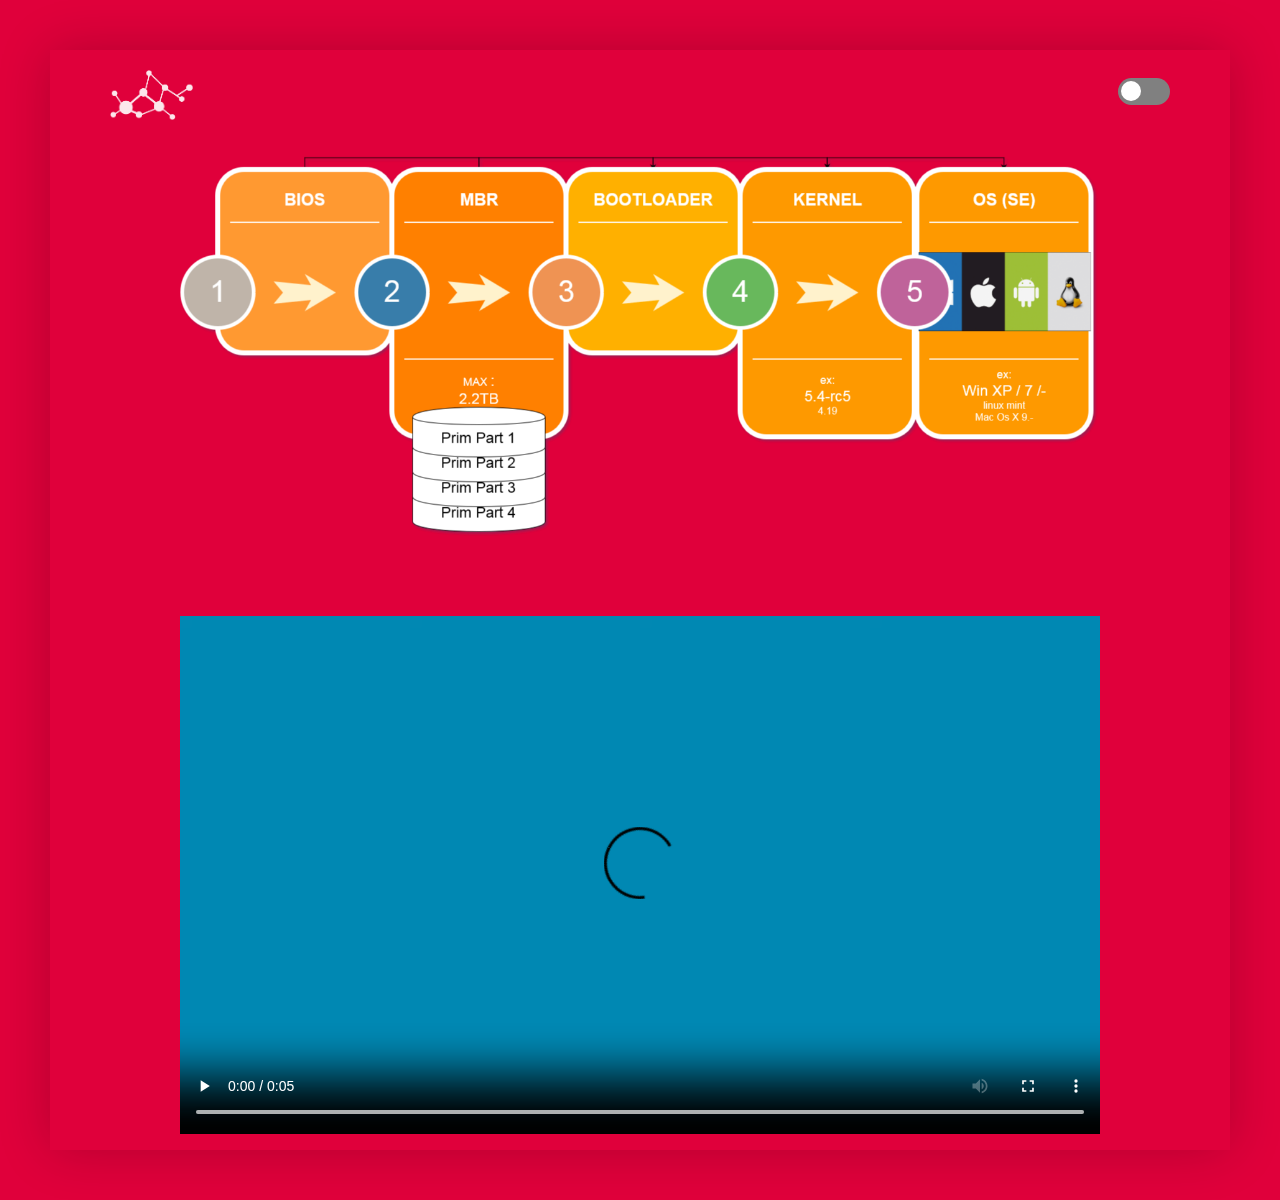
==== commit c4b49ac0: "Update BIOS.html" ====
--- a/BIOS.html
+++ b/BIOS.html
@@ -1,5 +1,5 @@
 <!DOCTYPE html>
-<html>
+<html "data-theme="dark">
 <head>
    <meta http-equiv="content-type" content="text/html; charset=UTF-8">
    <title>BIOS</title>
